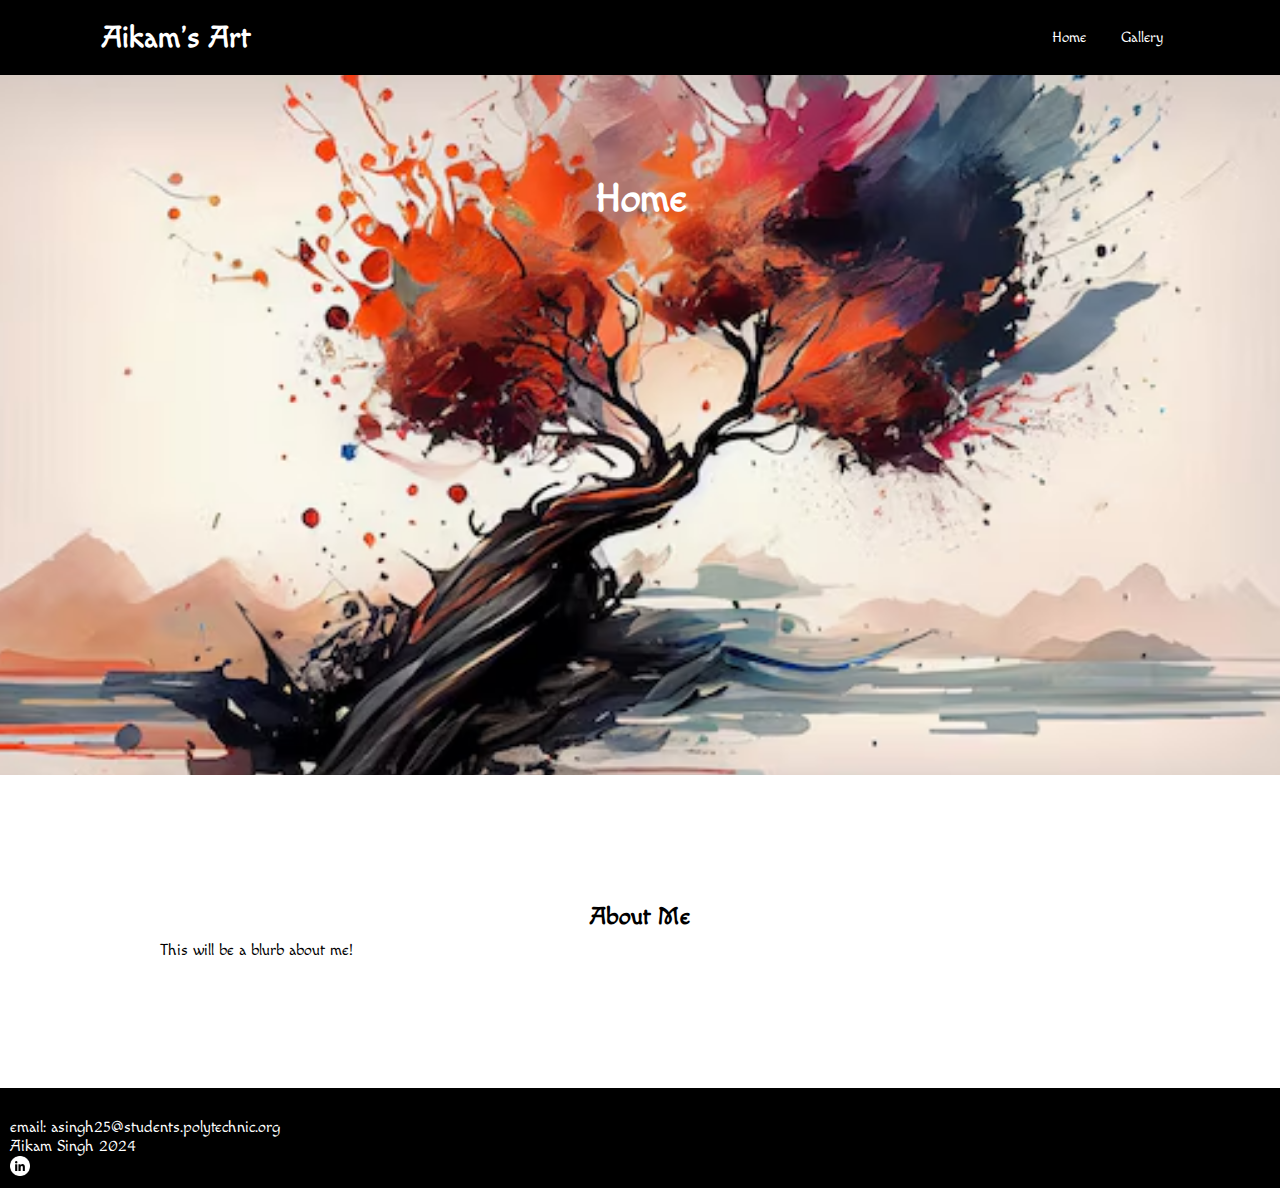
==== index.html @ 2ae115e2 "Added current tiles" ====
<!DOCTYPE html>
<html>

<head>
	<meta charset="utf-8">
	<meta name="viewport" content="width=device-width">
	<title>Home</title>
	<link href="style.css" rel="stylesheet" type="text/css" />
  <link rel="preconnect" href="https://fonts.googleapis.com">
<link rel="preconnect" href="https://fonts.gstatic.com" crossorigin>
<link href="https://fonts.googleapis.com/css2?family=Macondo&display=swap" rel="stylesheet">
</head>

<body>
	<div class="header">
		<nav>
			<h1>Aikam's Art</h1>
			<ul class="navlinks">
				<li><a href="index.html">Home</a></li>
        <li><a href="gallery.html">Gallery</a></li>
			</ul>
		</nav>
	</div>
	<div class="home-paralax">
    <div class="home-banner">
      <h2>Home</h2>
    </div>
  </div>
  <div class="about-me">
    <h2 class="about-me-header">About Me</h2>
    <p class="p-about-me">This will be a blurb about me!</p>
  </div>
<footer class="footer">
    <p>email: asingh25@students.polytechnic.org</p>
    <p>Aikam Singh 2024</p>
    <a href="www.linkedin.com/in/aikam-singh-193a77302"><img class="linkedinimg" src="linkedin.png"></a>
</footer>
	<script src="script.js">
	</script>
</body>
</html>
---- style.css ----
*{
    margin: 0;
    padding: 0;
    box-sizing: border-box;
    font-family: macondo;
  }
  
  .header{
    height: 10%;
    width: 100%;
    padding: 0 8%;
    background-color: black;
    position: relative;
  }
  
  nav{
    display: flex;
    align-items: center;
    justify-content: space-between;
  }
  
  .navlinks{
    padding: 28px 0;
  }
  
  .navlinks li{
    display: inline-block;
    margin: 0 15px;
  }
  
  .navlinks li a{
    text-decoration: none;
    color: white;
    padding: 5 0;
    position: relative;
    font-size: 15px;
    font-family: macondo;
  }
  
  .navlinks li a::after{
    content: '';
    background: #ff3d00;
    width:0%;
    height: 2px;
    position: absolute;
    bottom: 0;
    left: 0;
    transition: width 0.5s;
  }
  
  .navlinks li a:hover::after{
    width: 100%;
  }
  
  .welcomeheader{
    padding-top: 10%;
    color: white;
  }
  
  h1{
    color:white;
    font-size: 30px;
  }
  
  .home-paralax{
    /* The image used */
    background-image: url("placeholder.jpeg");
  
    /* Set a specific height */
    min-height: 700px; 
  
    /* Create the parallax scrolling effect */
    background-attachment: fixed;
    background-position: center;
    background-repeat: no-repeat;
    background-size: cover;
  }
  
  .home-banner h2{
    text-align: center;
    font-size: 40px;
    padding-top: 100px;
    padding-bottom: 100px;
    color: white;
    font-family: macondo;
  }

  .linkedinimg{
    width: 20px;
    height: 20px;
    z-index: 10;
  }
  
  .about-me{
    width: 75%;
    margin:auto;
    padding-top: 10%;
    padding-bottom: 10%;
  }
  
  .about-me-header{
    text-align: center;
    padding-bottom: 10px;
    font-family: macondo;
  }
  
  .p-about-me{
    font-family: macondo;
  }
  
  .footer{
    height: 100px;
    width: 100%;
    background-color: black;
    color: white;
  }
  
  .footer{
    padding-top: 30px;
    padding-left: 10px;
  }
  
  .equality-poster{
    height: 200px;
    
  }
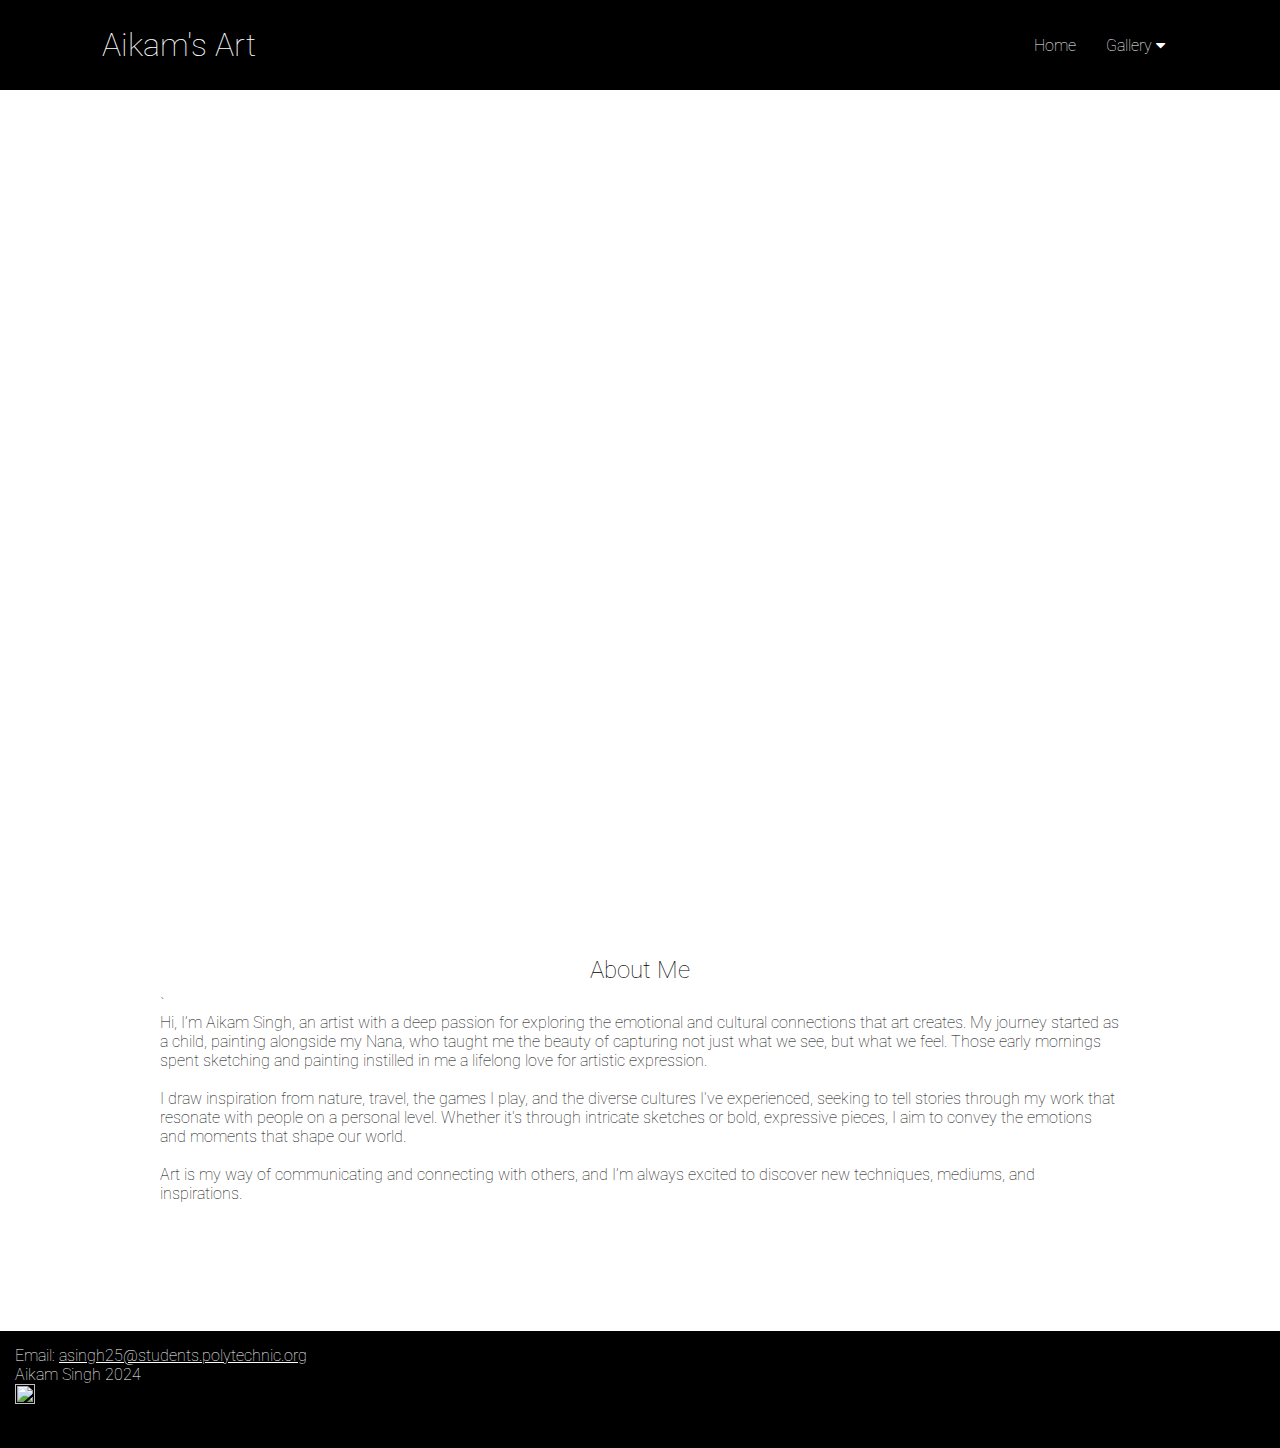
==== commit 10b77a86: "changed file structure" ====
--- a/index.html
+++ b/index.html
@@ -3,12 +3,15 @@
 
 <head>
 	<meta charset="utf-8">
-	<meta name="viewport" content="width=device-width">
+	<meta name="viewport" content="width=device-width, initial-scale=1.0">
 	<title>Home</title>
-	<link href="style.css" rel="stylesheet" type="text/css" />
-  <link rel="preconnect" href="https://fonts.googleapis.com">
-<link rel="preconnect" href="https://fonts.gstatic.com" crossorigin>
-<link href="https://fonts.googleapis.com/css2?family=Macondo&display=swap" rel="stylesheet">
+	<link href="home.css" rel="stylesheet" type="text/css" />
+	<link href="boilerplate.css" rel="stylesheet" type="text/css" />
+	<link rel="preconnect" href="https://fonts.googleapis.com">
+	<link rel="preconnect" href="https://fonts.gstatic.com" crossorigin>
+	<link href="https://fonts.googleapis.com/css2?family=Roboto:ital,wght@0,100;0,300;0,400;0,500;0,700;0,900;1,100;1,300;1,400;1,500;1,700;1,900&display=swap" rel="stylesheet">
+	<link rel="stylesheet" href="https://cdnjs.cloudflare.com/ajax/libs/font-awesome/4.7.0/css/font-awesome.min.css">
+	
 </head>
 
 <body>
@@ -17,25 +20,49 @@
 			<h1>Aikam's Art</h1>
 			<ul class="navlinks">
 				<li><a href="index.html">Home</a></li>
-        <li><a href="gallery.html">Gallery</a></li>
+				<li>
+					<a>Gallery <i class="fa fa-caret-down"></i></a>
+					<ul class="dropdown-content">
+						<li><a href="pokemon.html">Characters</a></li>
+						<li><a href="travel.html">Travels</a></li>
+						<li><a href="stilllife.html">Observations</a></li>
+						<li><a href="painting.html">Paintings</a></li>
+						<li><a href="digitalart.html">Digital Art</a></li>
+					</ul>
+				</li>
 			</ul>
 		</nav>
 	</div>
 	<div class="home-paralax">
-    <div class="home-banner">
-      <h2>Home</h2>
-    </div>
-  </div>
-  <div class="about-me">
-    <h2 class="about-me-header">About Me</h2>
-    <p class="p-about-me">This will be a blurb about me!</p>
-  </div>
-<footer class="footer">
-    <p>email: asingh25@students.polytechnic.org</p>
-    <p>Aikam Singh 2024</p>
-    <a href="www.linkedin.com/in/aikam-singh-193a77302"><img class="linkedinimg" src="linkedin.png"></a>
-</footer>
+		<div class="home-banner">
+			<h2>Home</h2>
+			<p>Parthenon in Athens, Greece, 2022</p>
+		</div>
+	</div>
+	<div class="about-me">
+		<h2 class="about-me-header">About Me</h2>`
+		<p class="p-about-me">
+			
+			Hi, I’m Aikam Singh, an artist with a deep passion for exploring the emotional and cultural connections that art creates. My journey started as a child, painting alongside my Nana, who taught me the beauty of capturing not just what we see, but what we feel. Those early mornings spent sketching and painting instilled in me a lifelong love for artistic expression.
+
+			<br>
+			<br>
+
+			I draw inspiration from nature, travel, the games I play, and the diverse cultures I've experienced, seeking to tell stories through my work that resonate with people on a personal level. Whether it's through intricate sketches or bold, expressive pieces, I aim to convey the emotions and moments that shape our world.
+			<br>
+			<br>
+			Art is my way of communicating and connecting with others, and I’m always excited to discover new techniques, mediums, and inspirations.
+		</p>
+	</div>
+	<footer class="footer">
+		<p>Email: <a href="mailto:asingh25@students.polytechnic.org"
+				style="color:white;">asingh25@students.polytechnic.org</a></p>
+		<p>Aikam Singh 2024</p>
+		<a href="www.linkedin.com/in/aikam-singh-193a77302"><img class="linkedinimg"
+				src="https://cdn.discordapp.com/attachments/599361830116392960/1260653966157549721/linkedin.png?ex=66901aff&is=668ec97f&hm=b214eb72e2f36756e3f7ab8f8edbe1c481412f3a491e0c2555ffd99107125dad&"></a>
+	</footer>
 	<script src="script.js">
 	</script>
 </body>
+
 </html>--- a/home.css
+++ b/home.css
@@ -0,0 +1,67 @@
+  .home-paralax{
+    /* The image used */
+    background-image: url("assets/updated_parthenon.jpg");
+  
+    /* Set a specific height */
+    min-height: 80vh;
+    max-width:100%;
+  
+    /* Create the parallax scrolling effect */
+    background-attachment: fixed;
+    background-position: center;
+    background-repeat: no-repeat;
+    background-size: cover;
+  }
+
+  .home-banner{
+    height:100%;
+    display:flex;
+    flex-direction: column;
+  }
+
+  .home-banner p{
+    padding-top: 45vh;
+    padding-right: 1vw;
+    padding-bottom: 2vh;
+    color:white;
+    text-align: right;
+    font-size: 2vw;
+  }
+  
+  .home-banner h2{
+    text-align: center;
+    font-size: 8vh;
+    padding-top: 100px;
+    padding-bottom: 100px;
+    color: white;
+    font-family: "Roboto", sans-serif;
+    font-weight: 100;
+    font-style: normal;
+  }
+
+  .linkedinimg{
+    width: 20px;
+    height: 20px;
+    z-index: 10;
+  }
+  
+  .about-me{
+    width: 75%;
+    margin:auto;
+    padding-top: 10%;
+    padding-bottom: 10%;
+  }
+  
+  .about-me-header{
+    text-align: center;
+    padding-bottom: 10px;
+    font-family: "Roboto", sans-serif;
+    font-weight: 100;
+    font-style: normal;
+  }
+  
+  .p-about-me{
+    font-family: "Roboto", sans-serif;
+    font-weight: 100;
+    font-style: normal;
+  }--- a/boilerplate.css
+++ b/boilerplate.css
@@ -0,0 +1,139 @@
+*{
+    margin: 0;
+    padding: 0;
+    box-sizing: border-box;
+    font-family: "Roboto", sans-serif;
+    font-weight: 100;
+    font-style: normal;
+  }
+  
+  .header{
+    height: 10vh;
+    width: 100%;
+    padding: 0 8%;
+    background-color: black;
+    position: relative;
+    
+  }
+  
+  nav{
+    display: flex;
+    align-items: center;
+    justify-content: space-between;
+    width:100%;
+    height:10vh;
+  }
+
+  nav h1{
+    font-size: 2em;
+    width:40%;
+  }
+  
+  .navlinks li{
+    display: inline-block;
+    margin: 0vw 1vw;
+    height:1.5vh;
+    width:auto;
+  }
+  
+  .navlinks li a{
+    text-decoration: none;
+    color: white;
+    padding: 5 0;
+    position: relative;
+    font-size: 1em;
+    font-family: "Roboto", sans-serif;
+    font-weight: 100;
+    font-style: normal;
+    
+  }
+  
+  .navlinks li a::after{
+    content: '';
+    background: #ff3d00;
+    width:0%;
+    height: 0.2vh;
+    position: absolute;
+    bottom: 0;
+    left: 0;
+    transition: width 0.5s;
+  }
+
+  .navlinks li a:hover::after{
+    width: 100%;
+  }
+
+  .dropdown-content {
+    display: none;
+    position: absolute;
+    background-color: #333;
+    box-shadow: 0px 8px 16px 0px rgba(0,0,0,0.2);
+    z-index: 1;
+    width: 10vw;
+    height: 25vh;
+}
+
+.dropdown-content a {
+    color: white;
+    padding: 1vw;
+    text-decoration: none;
+    display: block;
+    font-family: "Roboto", sans-serif;
+    font-size: 10%;
+    font-weight: 100;
+    font-style: normal;
+}
+
+.dropdown-content p {
+  color: white;
+  padding: 1vw;
+  text-decoration: none;
+  display: block;
+  font-family: "Roboto", sans-serif;
+  font-size: 10%;
+  font-weight: 100;
+  font-style: normal;
+}
+
+.dropdown-content a:hover {
+    background-color: #575757;
+}
+
+.dropdown-content p:hover {
+  background-color: #575757;
+}
+
+.navlinks li:hover .dropdown-content {
+    display: block;
+}
+  
+  .welcomeheader{
+    padding-top: 10%;
+    color: white;
+  }
+  
+  h1{
+    color:white;
+    font-size: 6vh;
+    font-family: "Roboto", sans-serif;
+    font-weight: 100;
+    font-style: normal;
+  }
+  
+  .footer{
+    position:relative;
+    height: 13vh;
+    width: 100vw;
+    background-color: black;
+    color: white;
+    left: 0;
+    bottom: 0;
+    padding:15px;
+    
+  }
+
+  .linkedinimg{
+    width: 20px;
+    height: 20px;
+    z-index: 10;
+  }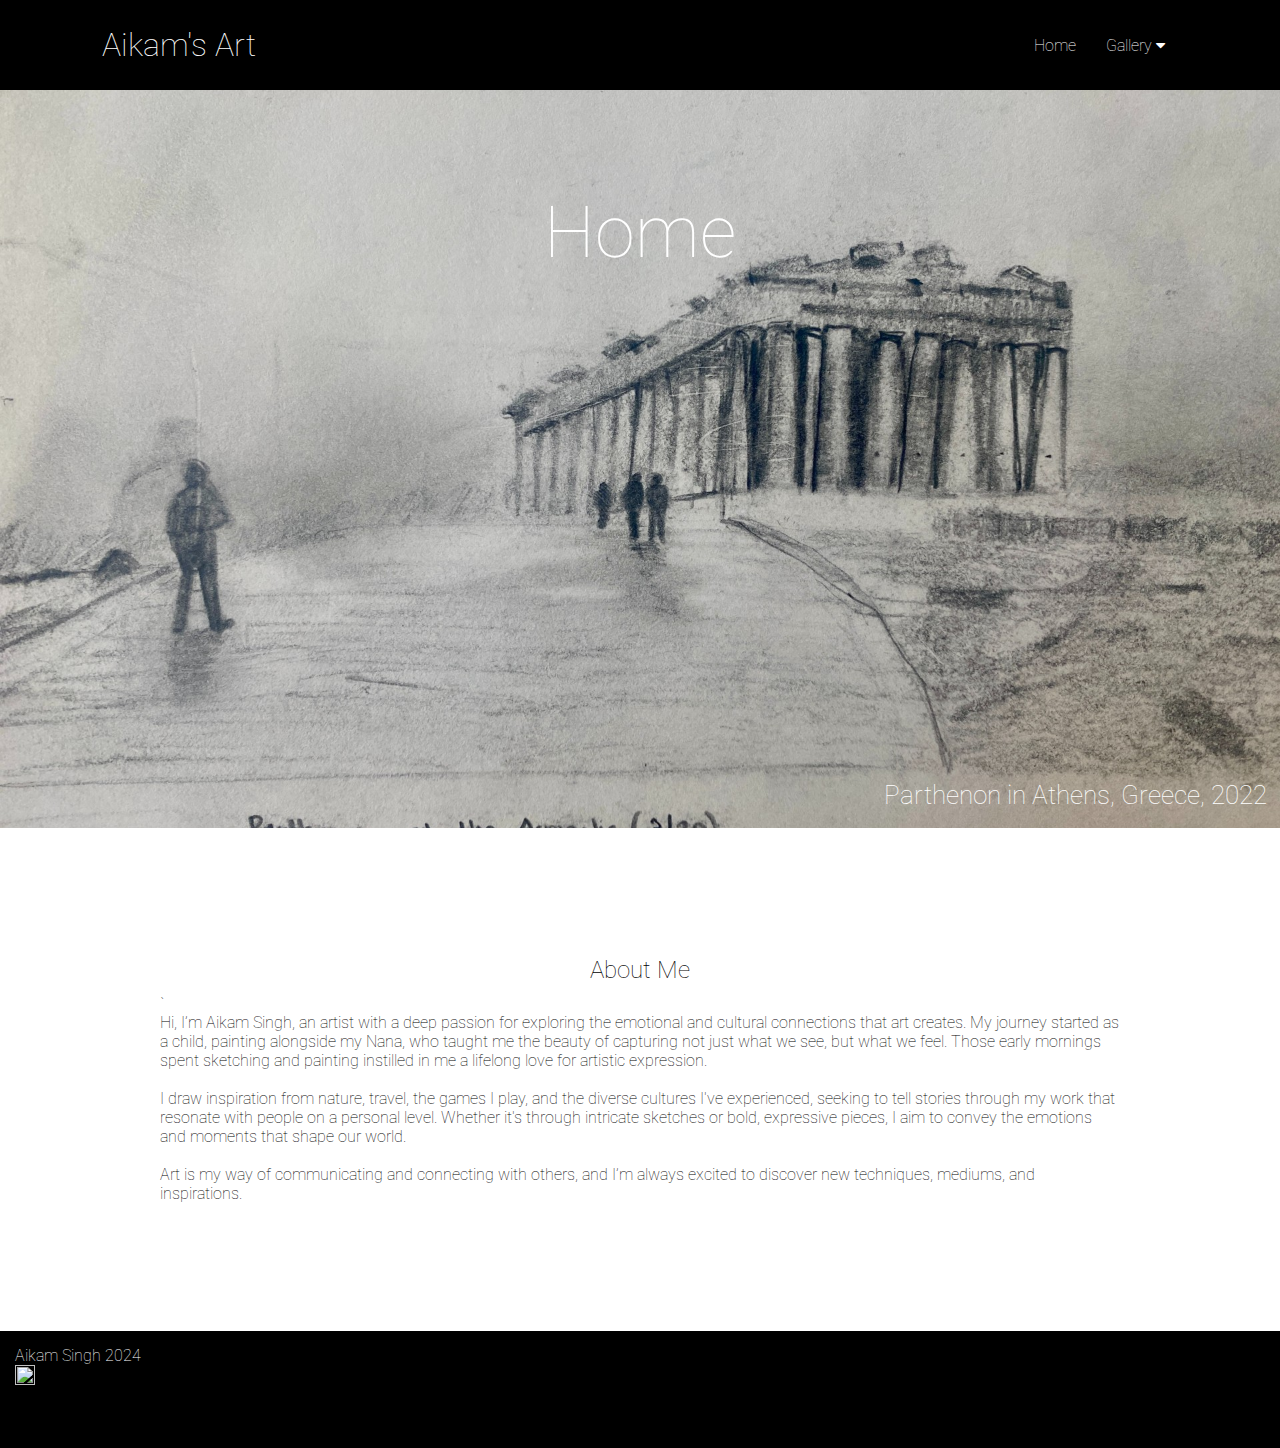
==== commit f35f1d1a: "removed email" ====
--- a/index.html
+++ b/index.html
@@ -55,8 +55,6 @@
 		</p>
 	</div>
 	<footer class="footer">
-		<p>Email: <a href="mailto:asingh25@students.polytechnic.org"
-				style="color:white;">asingh25@students.polytechnic.org</a></p>
 		<p>Aikam Singh 2024</p>
 		<a href="www.linkedin.com/in/aikam-singh-193a77302"><img class="linkedinimg"
 				src="https://cdn.discordapp.com/attachments/599361830116392960/1260653966157549721/linkedin.png?ex=66901aff&is=668ec97f&hm=b214eb72e2f36756e3f7ab8f8edbe1c481412f3a491e0c2555ffd99107125dad&"></a>
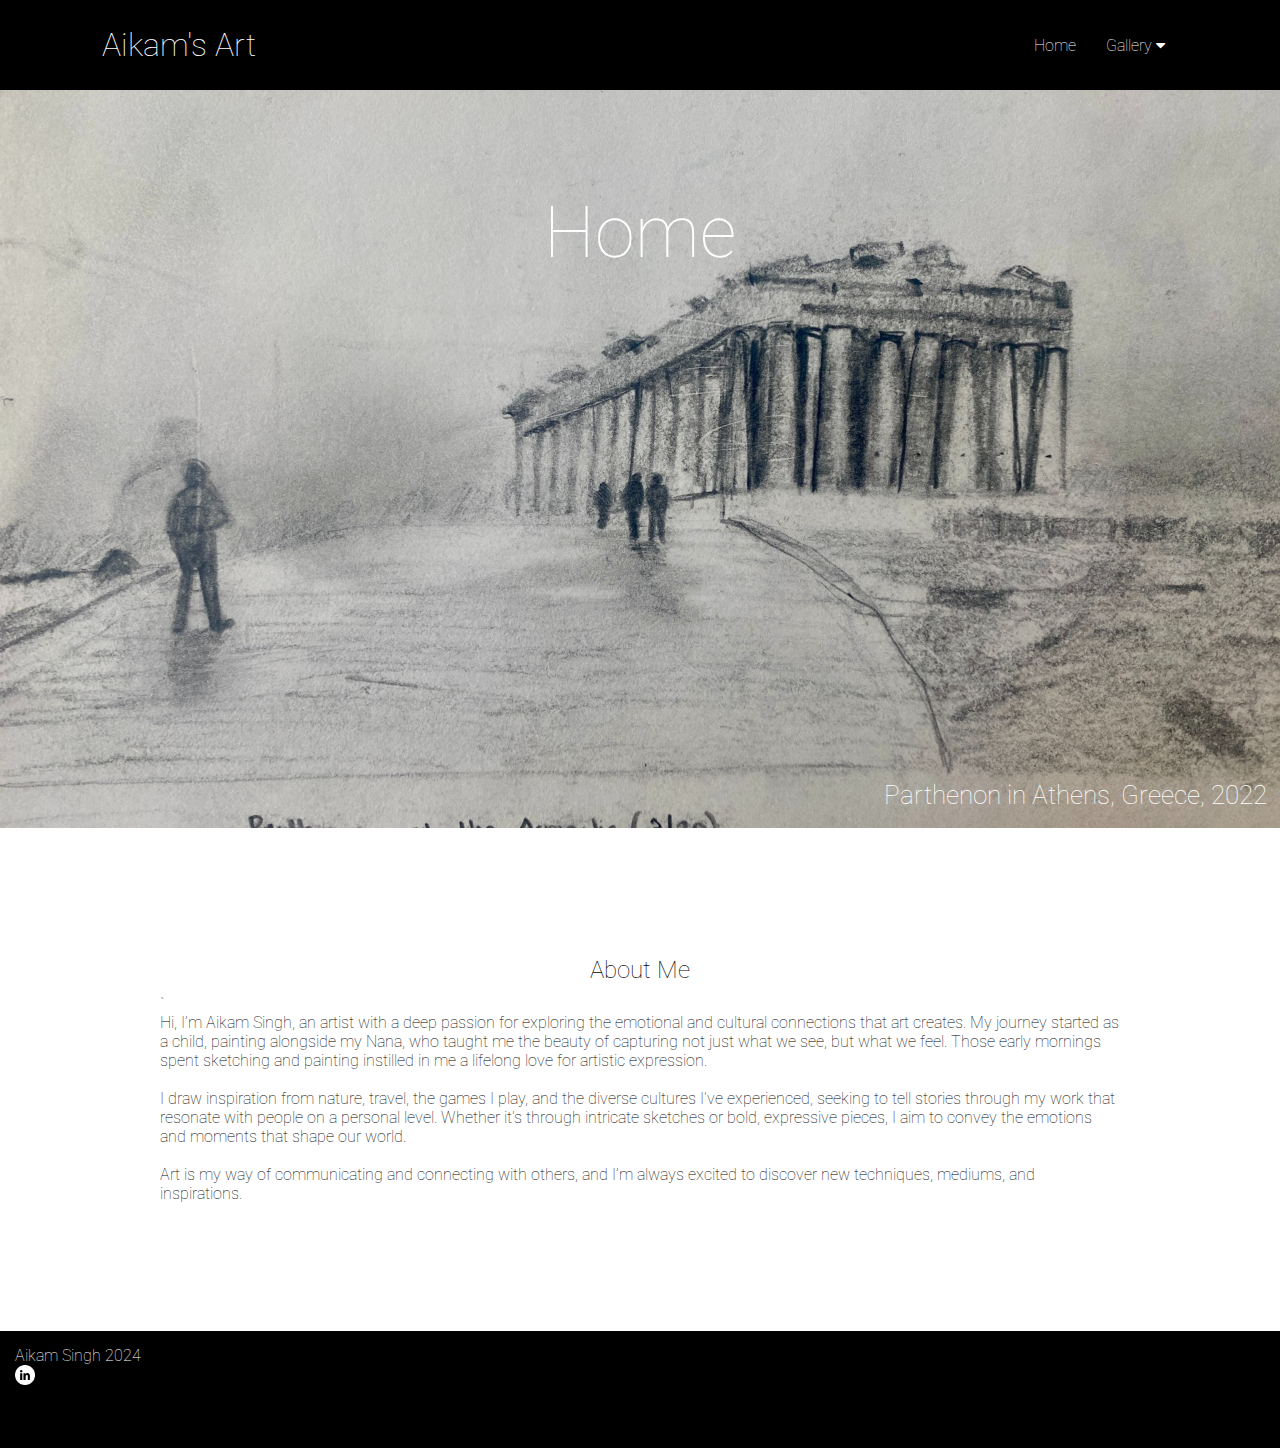
==== commit a16bf1f5: "removed email" ====
--- a/index.html
+++ b/index.html
@@ -57,7 +57,7 @@
 	<footer class="footer">
 		<p>Aikam Singh 2024</p>
 		<a href="www.linkedin.com/in/aikam-singh-193a77302"><img class="linkedinimg"
-				src="https://cdn.discordapp.com/attachments/599361830116392960/1260653966157549721/linkedin.png?ex=66901aff&is=668ec97f&hm=b214eb72e2f36756e3f7ab8f8edbe1c481412f3a491e0c2555ffd99107125dad&"></a>
+				src="assets/linkedin.png"></a>
 	</footer>
 	<script src="script.js">
 	</script>
